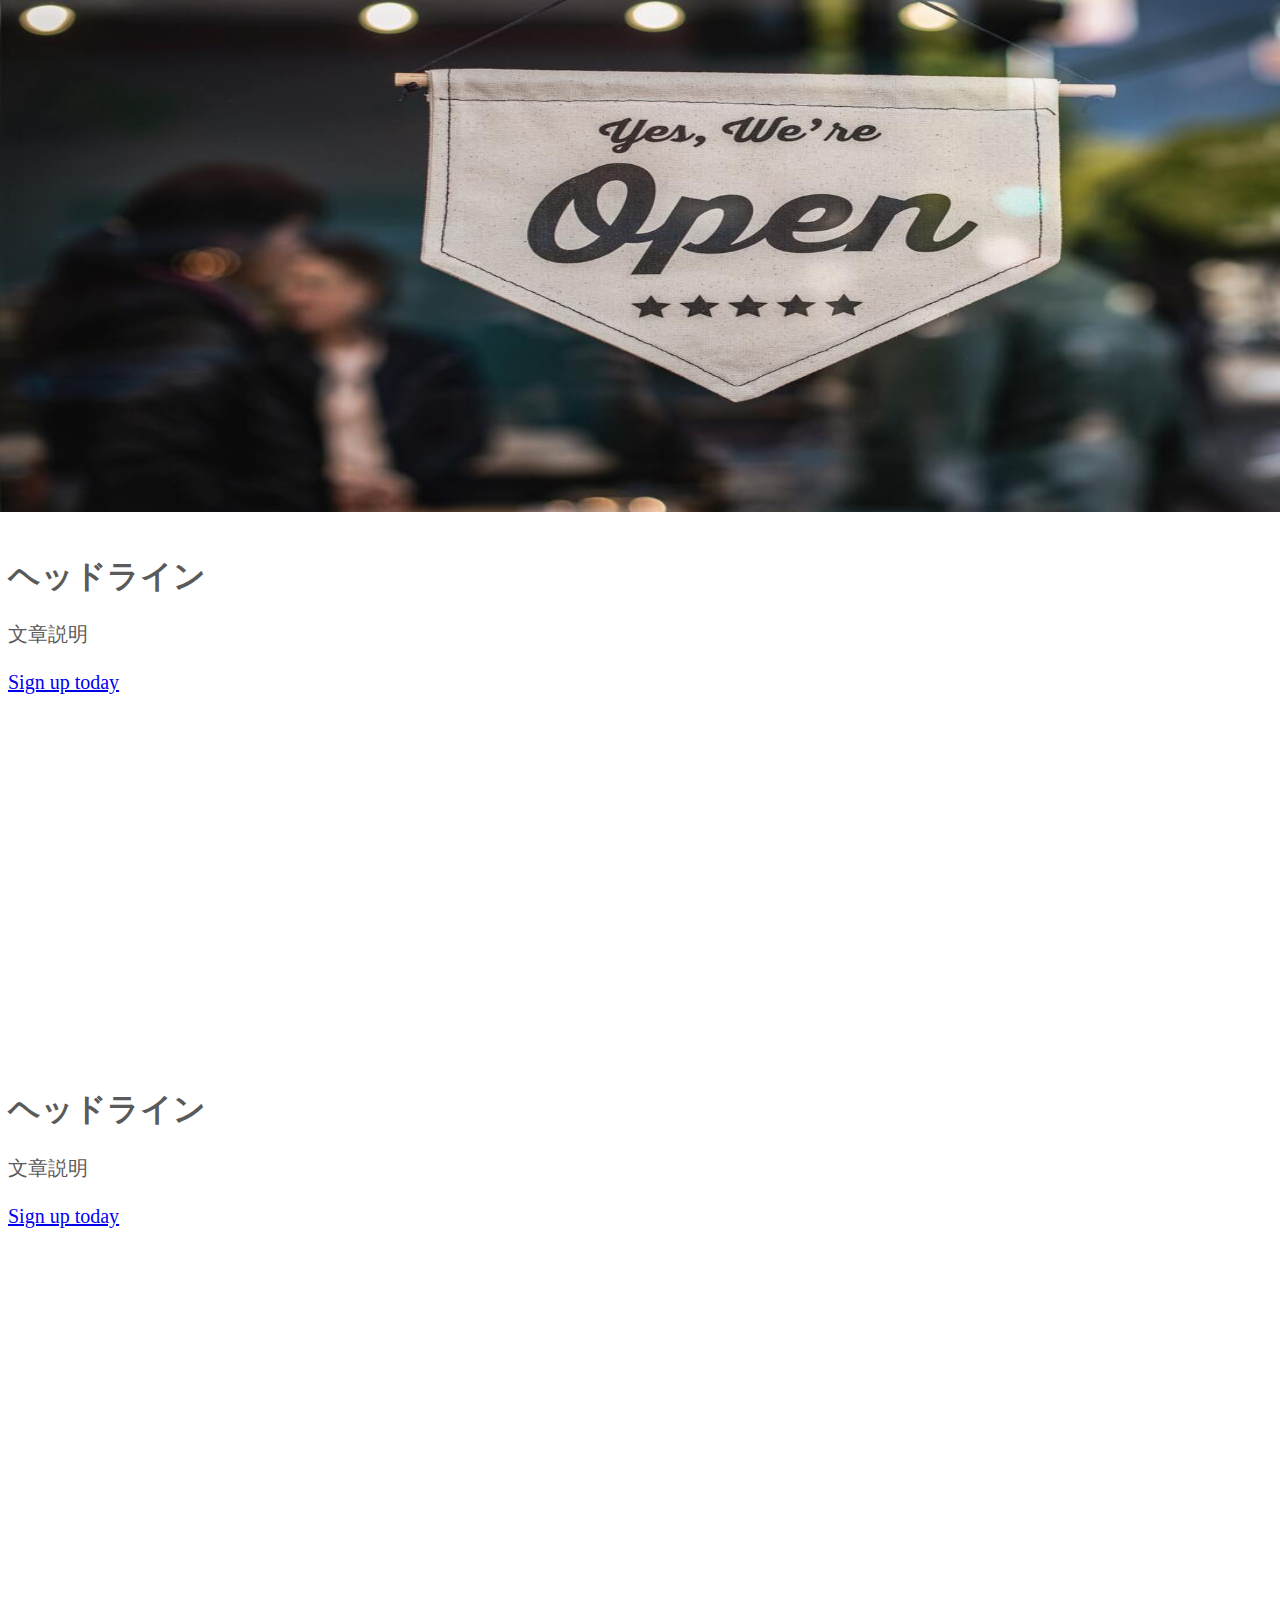
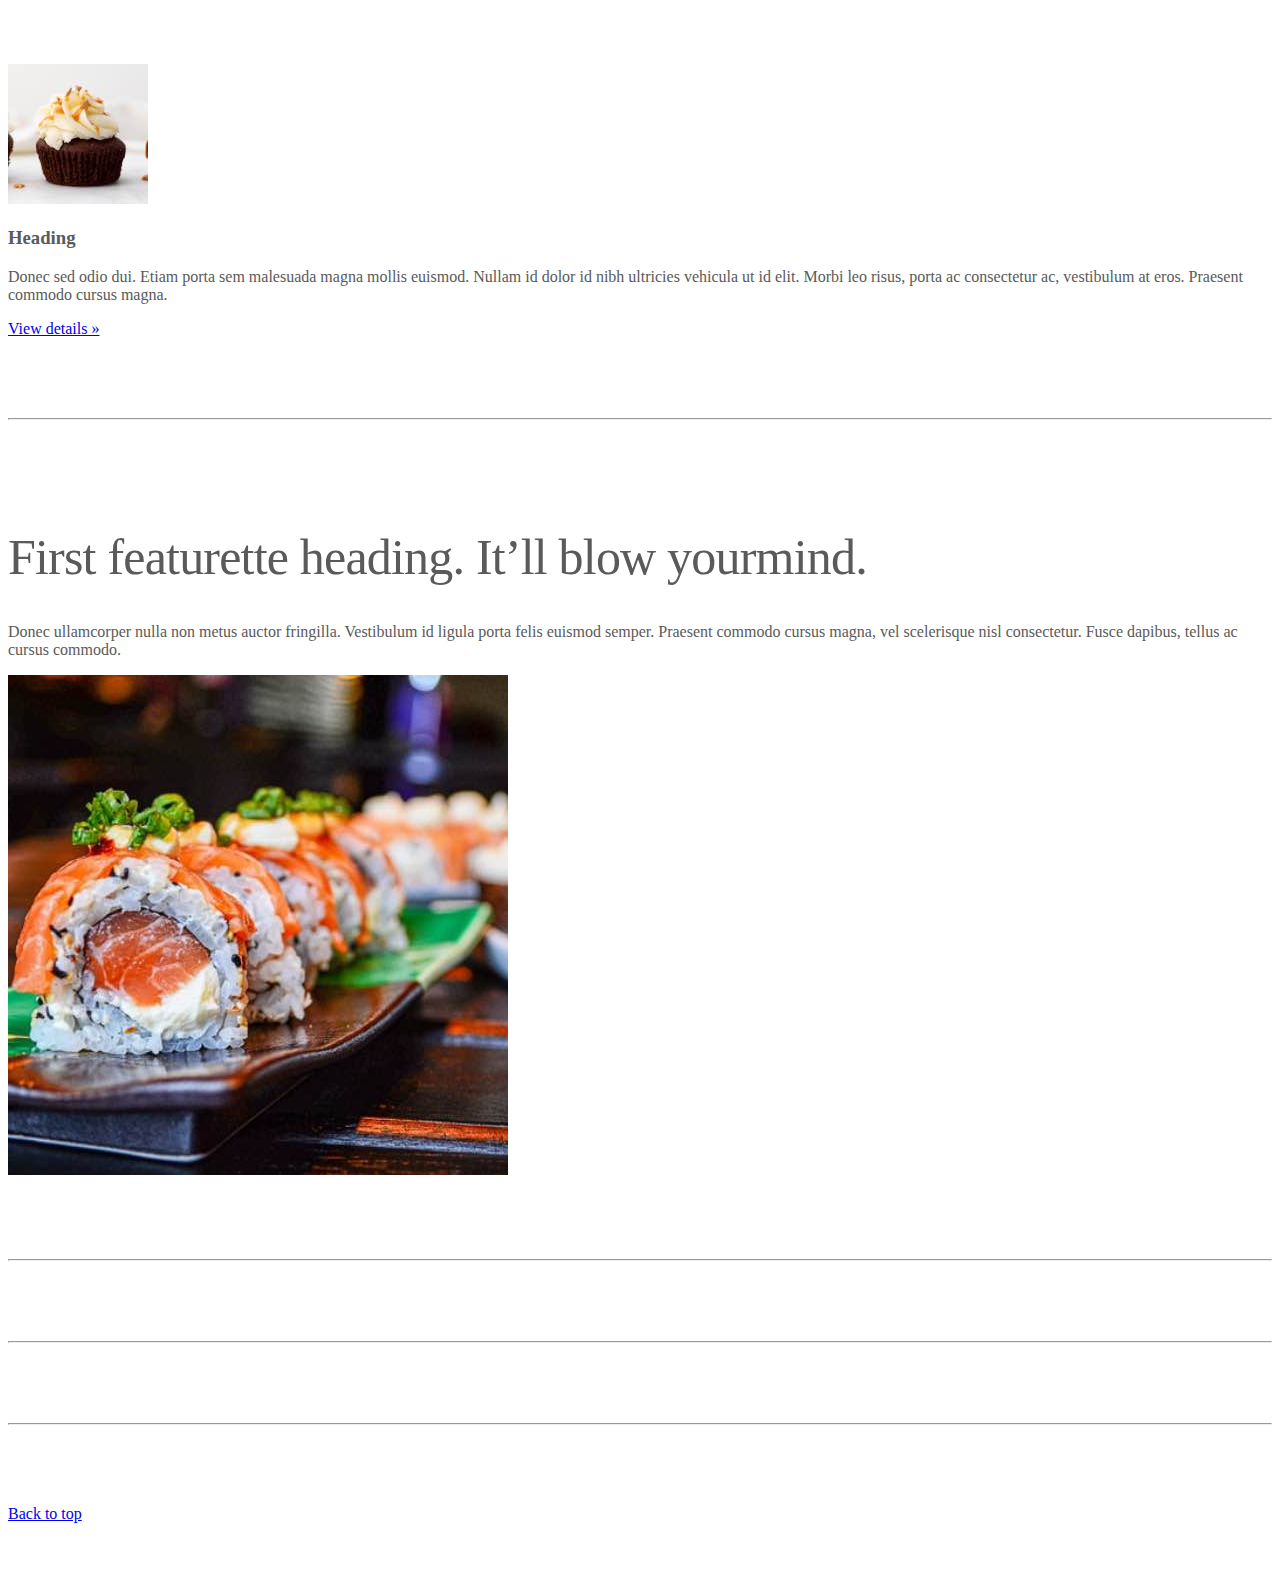
==== kadai_003/index_for_student.html @ 485146ee "Add files via upload" ====
<!DOCTYPE html>
<html lang="en">
  <head>
    <meta charset="utf-8" />
    <meta name="viewport" content="width=device-width, initial-scale=1" />
    <meta name="description" content="" />
    <meta
      name="author"
      content="Mark Otto, Jacob Thornton, and Bootstrap contributors"
    />
    <meta name="generator" content="Hugo 0.79.0" />
    <title>Carousel Template · Bootstrap v5.0</title>
    <link
      rel="canonical"
      href="https://getbootstrap.com/docs/5.0/examples/carousel/"
    />
    <!-- ************************************************ bootstrap.min.cssの読み込み -->
    <link
      href="https://cdn.jsdelivr.net/npm/bootstrap@5.0.0-beta1/dist/css/bootstrap.min.css"
      rel="stylesheet"
      integrity="sha384-giJF6kkoqNQ00vy+HMDP7azOuL0xtbfIcaT9wjKHr8RbDVddVHyTfAAsrekwKmP1"
      crossorigin="anonymous"
    />
    <!-- <link href="dist/css/bootstrap.min.css" rel="stylesheet"> -->
    <!-- ************************************************ carousel.cssの読み込み -->
    <link href="carousel.css" rel="stylesheet" />
    <!-- ************************************************ bootstrap.bundle.min.jsの読み込み -->
    <script
      src="https://cdn.jsdelivr.net/npm/bootstrap@5.0.0-beta1/dist/js/bootstrap.bundle.min.js"
      integrity="sha384-ygbV9kiqUc6oa4msXn9868pTtWMgiQaeYH7/t7LECLbyPA2x65Kgf80OJFdroafW"
      crossorigin="anonymous"
      defer
    ></script>
    <!-- <script src="dist/js/bootstrap.bundle.min.js" defer></script> -->
  </head>
  <body>
    <main>
      <!-- ************************************************ カールセル開始 -->
      <!-- <div id="myCarousel" class="carousel slide" data-bs-ride="carousel"> -->
      <div id="myCarousel" class="carousel slide" data-bs-ride="carousel">
        <!-- <div class="carousel-inner"> -->
        <div class="carousel-inner">
          <!-- <div class="carousel-item active"> -->
          <div class="carousel-item active">
            <img src="img/top_1.jpg" alt="" />
            <div class="container">
              <!-- <div class="carousel-caption"> -->
              <div class="carousel-caption">
                <h1>Example headline.</h1>
                <p>
                  Cras justo odio, dapibus ac facilisis in, egestas eget quam.
                  Donec id elit non mi porta gravida at eget metus. Nullam id
                  dolor id nibh ultricies vehicula ut id elit.
                </p>
                <!-- <p><a class="btn btn-lg btn-primary" href="#" role="button">Sign up today</a></p> -->
                <p>
                  <a class="btn btn-lg btn-secondary" href="#" role="button"
                    >Sign up today</a
                  >
                </p>
              </div>
            </div>
          </div>
          <div class="carousel-item">
            <img src="img/top_2.jpg" alt="" />
            <div class="container">
              <!-- <div class="carousel-caption"> -->
              <div class="carousel-caption">
                <h1>ヘッドライン</h1>
                <p>
                  文章説明
                </p>
                <!-- <p><a class="btn btn-lg btn-primary" href="#" role="button">Sign up today</a></p> -->
                <p>
                  <a class="btn btn-lg btn-secondary" href="#" role="button"
                    >Sign up today</a
                  >
                </p>
              </div>
            </div>
          </div>
          <div class="carousel-item">
            <img src="img/top_3.jpg" alt="" />
            <div class="container">
              <!-- <div class="carousel-caption"> -->
              <div class="carousel-caption">
                <h1>ヘッドライン</h1>
                <p>
                  文章説明
                </p>
                <!-- <p><a class="btn btn-lg btn-primary" href="#" role="button">Sign up today</a></p> -->
                <p>
                  <a class="btn btn-lg btn-secondary" href="#" role="button"
                    >Sign up today</a
                  >
                </p>
              </div>
            </div>
          </div>
       
        </div>
      </div>
      <!-- ************************************************ カールセル終了 -->
      <!-- <div class="container marketing"> -->
      <div class="">
        <!-- <div class="row"> -->
        <div class="">
          <!-- <div class="col-lg-4"> -->
          <div class="">
            <img
              src="img/cake.jpg"
              class="rounded-circle"
              alt="サンプル画像2"
            />
            <h3>Heading</h3>
            <p>
              Donec sed odio dui. Etiam porta sem malesuada magna mollis
              euismod. Nullam id dolor id nibh ultricies vehicula ut id elit.
              Morbi leo risus, porta ac consectetur ac, vestibulum at eros.
              Praesent commodo cursus magna.
            </p>
            <!-- <p><a class="btn btn-secondary" href="#" role="button">View details &raquo;</a></p> -->
            <p><a class="" href="#" role="button">View details &raquo;</a></p>
          </div>
        </div>
        <hr class="featurette-divider" />
        <!-- <div class="row"> -->
        <div class="">
          <!-- <div class="col-md-7"> -->
          <div class="">
            <!-- <h2 class="featurette-heading">First featurette heading. <span class="text-muted">It’ll blow yourmind.</span> -->
            <h2 class="featurette-heading">
              First featurette heading.
              <span class="">It’ll blow yourmind.</span>
            </h2>
            <!-- <p class="lead">Donec ullamcorper nulla non metus auctor fringilla. Vestibulum id ligula porta felis
              euismod
              semper. Praesent commodo cursus magna, vel scelerisque nisl consectetur. Fusce dapibus, tellus ac cursus
              commodo.</p> -->
            <p class="">
              Donec ullamcorper nulla non metus auctor fringilla. Vestibulum id
              ligula porta felis euismod semper. Praesent commodo cursus magna,
              vel scelerisque nisl consectetur. Fusce dapibus, tellus ac cursus
              commodo.
            </p>
          </div>
          <!-- <div class="col-md-5"> -->
          <div class="">
            <!-- <img src="img/sushi.jpg" class="img-fluid" alt=""> -->
            <img src="img/sushi.jpg" class="" alt="サンプル画像3" />
          </div>
        </div>
        <hr class="featurette-divider" />
        <!-- ここにもう一つ左右を反転させたものを作ります。 -->
        <hr class="featurette-divider" />
        <!-- ここにもう一つ左右を反転させたものを作ります。 -->
        <hr class="featurette-divider" />
        <footer class="container">
          <!-- <p class="float-end"><a href="#">Back to top</a></p> -->
          <p class=""><a href="#">Back to top</a></p>
        </footer>
      </div>
    </main>
  </body>
</html>
---- kadai_003/carousel.css ----
/* ----------------------------------------------- 全体の文字色修正と下部の余白の調整 */
body {
  /* padding-top: 3rem; */
  padding-bottom: 3rem;
  color: #5a5a5a;
}

/* ----------------------------------------------- カルーセルのカスタマイズ */
.carousel {
  margin-bottom: 4rem;
}

.carousel-caption {
  bottom: 3rem;
  z-index: 10;
}

.carousel-item {
  height: 32rem;
}

.carousel-item > img {
  position: absolute;
  top: 0;
  left: 0;
  min-width: 100%;
  height: 32rem;
}

/* ----------------------------------------------- マーケティングコンテンツ */
.marketing .col-lg-4 {
  margin-bottom: 1.5rem;
  text-align: center;
}

.marketing h2 {
  font-weight: 400;
}

/* rtl:begin:ignore */
.marketing .col-lg-4 p {
  margin-right: .75rem;
  margin-left: .75rem;
}

/* rtl:end:ignore */

/* ----------------------------------------------- フィーチャーレット */
.featurette-divider {
  margin: 5rem 0;
  /* Space out the Bootstrap <hr> more */
}

.featurette-heading {
  font-weight: 300;
  line-height: 1;
  /* rtl:remove */
  letter-spacing: -.05rem;
}

/* ----------------------------------------------- レスポンシブデザイン */
@media (min-width: 40em) {
  .carousel-caption p {
    margin-bottom: 1.25rem;
    font-size: 1.25rem;
    line-height: 1.4;
  }

  .featurette-heading {
    font-size: 50px;
  }
}

@media (min-width: 62em) {
  .featurette-heading {
    margin-top: 7rem;
  }
}
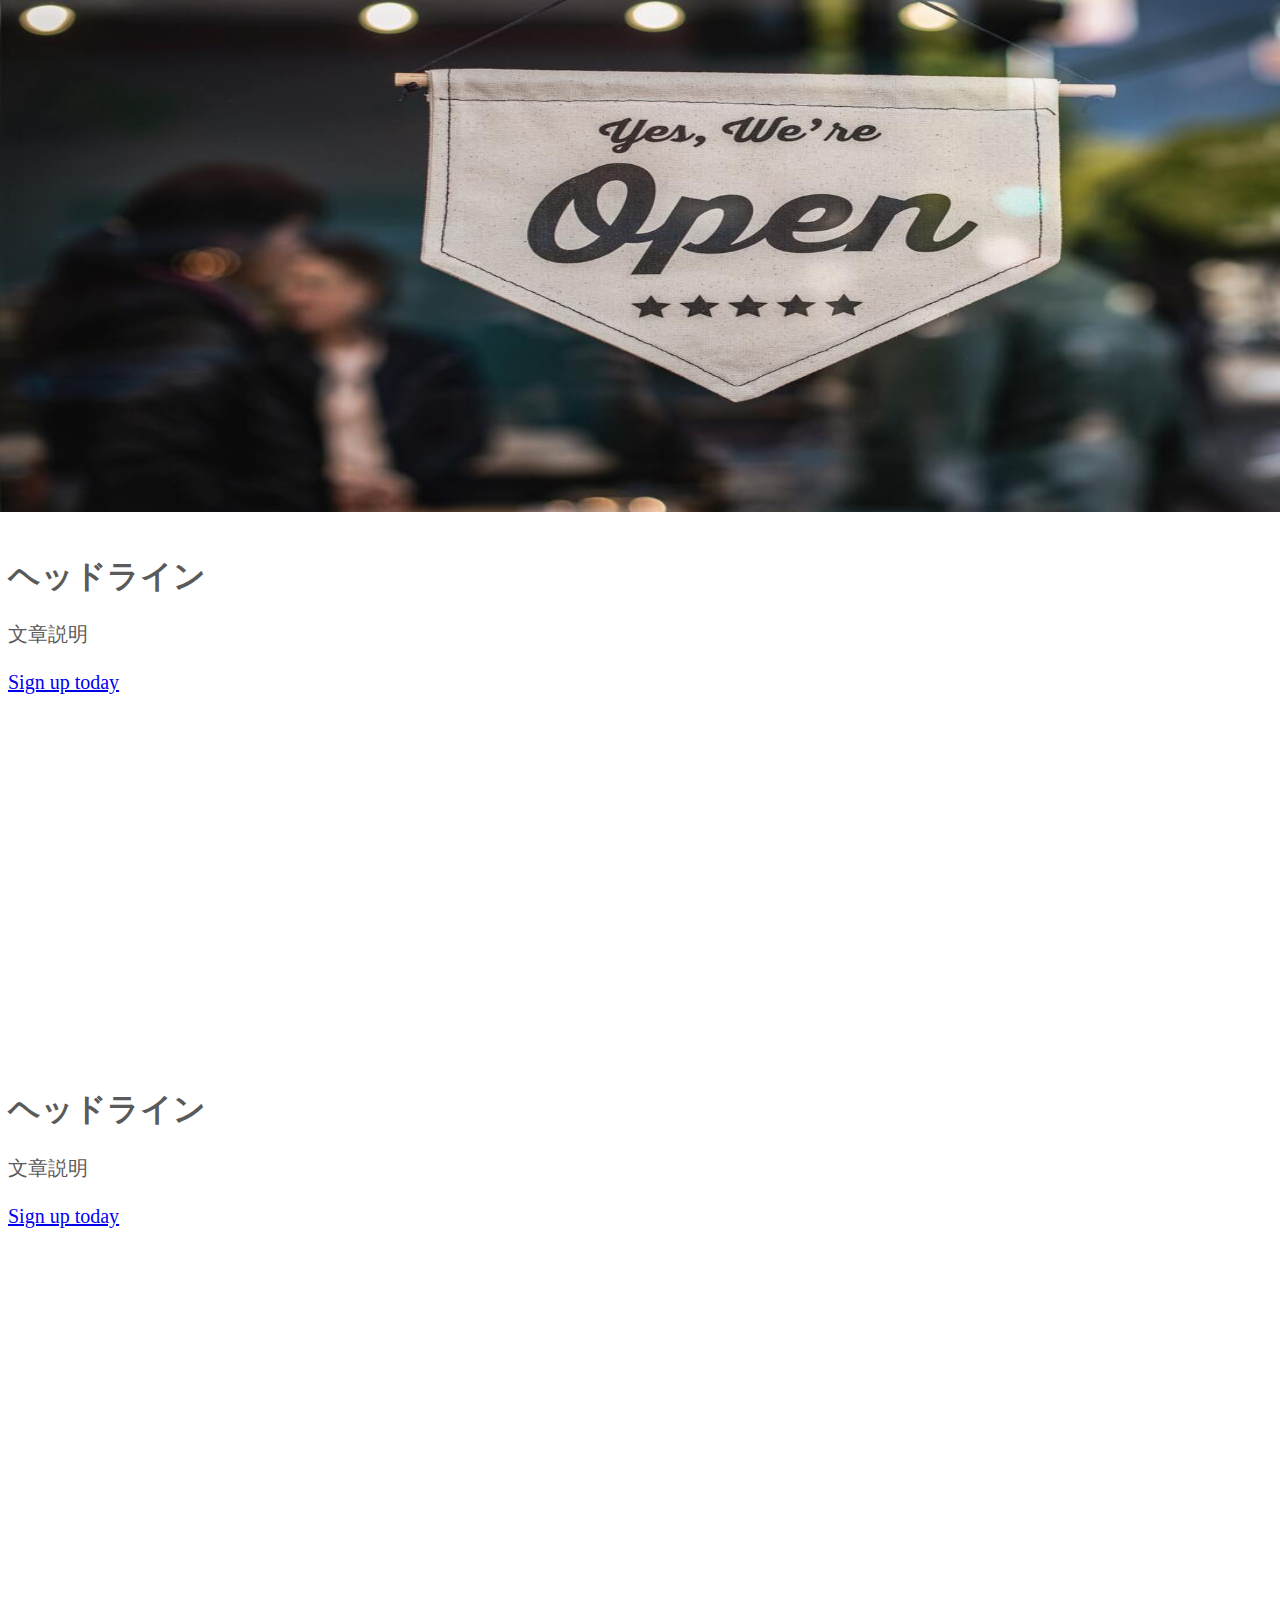
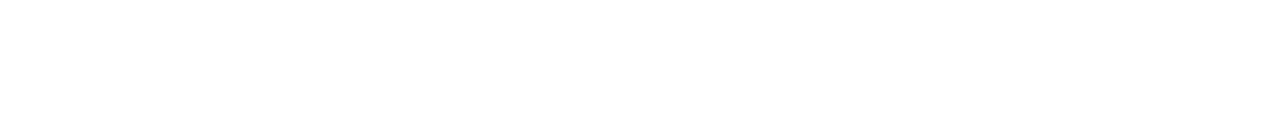
==== commit 9a3795d0: "Add files via upload" ====
--- a/kadai_003/index_for_student.html
+++ b/kadai_003/index_for_student.html
@@ -37,7 +37,7 @@
     <main>
       <!-- ************************************************ カールセル開始 -->
       <!-- <div id="myCarousel" class="carousel slide" data-bs-ride="carousel"> -->
-      <div id="myCarousel" class="carousel slide" data-bs-ride="carousel">
+      <div id="myCarousel" class="carousel slide carousel-fade" data-bs-ride="carousel">
         <!-- <div class="carousel-inner"> -->
         <div class="carousel-inner">
           <!-- <div class="carousel-item active"> -->
@@ -102,64 +102,7 @@
       </div>
       <!-- ************************************************ カールセル終了 -->
       <!-- <div class="container marketing"> -->
-      <div class="">
-        <!-- <div class="row"> -->
-        <div class="">
-          <!-- <div class="col-lg-4"> -->
-          <div class="">
-            <img
-              src="img/cake.jpg"
-              class="rounded-circle"
-              alt="サンプル画像2"
-            />
-            <h3>Heading</h3>
-            <p>
-              Donec sed odio dui. Etiam porta sem malesuada magna mollis
-              euismod. Nullam id dolor id nibh ultricies vehicula ut id elit.
-              Morbi leo risus, porta ac consectetur ac, vestibulum at eros.
-              Praesent commodo cursus magna.
-            </p>
-            <!-- <p><a class="btn btn-secondary" href="#" role="button">View details &raquo;</a></p> -->
-            <p><a class="" href="#" role="button">View details &raquo;</a></p>
-          </div>
-        </div>
-        <hr class="featurette-divider" />
-        <!-- <div class="row"> -->
-        <div class="">
-          <!-- <div class="col-md-7"> -->
-          <div class="">
-            <!-- <h2 class="featurette-heading">First featurette heading. <span class="text-muted">It’ll blow yourmind.</span> -->
-            <h2 class="featurette-heading">
-              First featurette heading.
-              <span class="">It’ll blow yourmind.</span>
-            </h2>
-            <!-- <p class="lead">Donec ullamcorper nulla non metus auctor fringilla. Vestibulum id ligula porta felis
-              euismod
-              semper. Praesent commodo cursus magna, vel scelerisque nisl consectetur. Fusce dapibus, tellus ac cursus
-              commodo.</p> -->
-            <p class="">
-              Donec ullamcorper nulla non metus auctor fringilla. Vestibulum id
-              ligula porta felis euismod semper. Praesent commodo cursus magna,
-              vel scelerisque nisl consectetur. Fusce dapibus, tellus ac cursus
-              commodo.
-            </p>
-          </div>
-          <!-- <div class="col-md-5"> -->
-          <div class="">
-            <!-- <img src="img/sushi.jpg" class="img-fluid" alt=""> -->
-            <img src="img/sushi.jpg" class="" alt="サンプル画像3" />
-          </div>
-        </div>
-        <hr class="featurette-divider" />
-        <!-- ここにもう一つ左右を反転させたものを作ります。 -->
-        <hr class="featurette-divider" />
-        <!-- ここにもう一つ左右を反転させたものを作ります。 -->
-        <hr class="featurette-divider" />
-        <footer class="container">
-          <!-- <p class="float-end"><a href="#">Back to top</a></p> -->
-          <p class=""><a href="#">Back to top</a></p>
-        </footer>
-      </div>
+
     </main>
   </body>
 </html>
